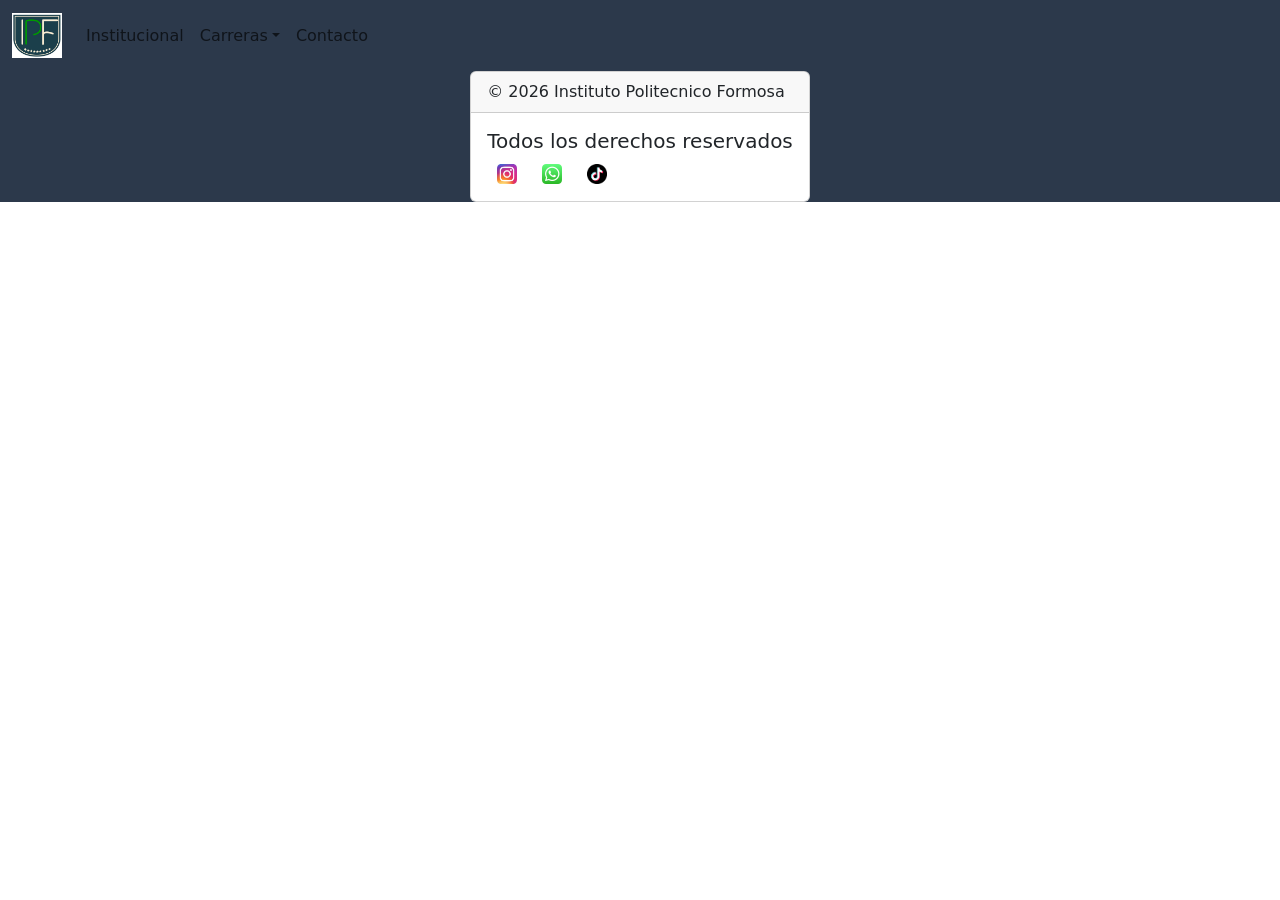
==== index.html @ 4db3eaff "Se crea la estructura basica del HTML, el nav con uso de bootstrap y el footer usando card de bootst" ====
<!doctype html>
<html lang="es">
  <head>
    <meta charset="UTF-8" />
    <meta name="viewport" content="width=device-width, initial-scale=1.0" />
    <title>Inicio</title>
    <link rel="stylesheet" href="assets/css/style.css" />
    <link rel="stylesheet" href="assets/css/index.css" />
    <link
      href="https://cdn.jsdelivr.net/npm/bootstrap@5.3.8/dist/css/bootstrap.min.css"
      rel="stylesheet"
      integrity="sha384-sRIl4kxILFvY47J16cr9ZwB07vP4J8+LH7qKQnuqkuIAvNWLzeN8tE5YBujZqJLB"
      crossorigin="anonymous"
    />
  </head>
  <body>
    <nav
      class="navbar navbar-light navbar-expand-lg"
      style="background-color: #2c394b"
    >
      <div class="container-fluid">
        <a class="navbar-brand" href="index.html">
          <img src="assets/img/logo.png" alt="" width="50" />
        </a>
        <div class="collapse navbar-collapse" id="menu">
          <ul class="navbar-nav">
            <li class="nav-item">
              <a class="nav-link" href="institucional.html">Institucional</a>
            </li>

            <li class="nav-item dropdown">
              <a
                class="nav-link dropdown-toggle"
                id="menucarreras"
                role="button"
                data-bs-toggle="dropdown"
                aria-expanded="false"
                href="carreras.html"
                >Carreras</a
              >
              <ul class="dropdown-menu" aria-labelledby="menucarreras">
                <li>
                  <a class="dropdown-item" href="#" class="nav-link"
                    >Analista Programador Universitario</a
                  >
                </li>
                <li>
                  <a class="dropdown-item" href="#" class="nav-link">
                    Tecnicatura Universitaria en Informatica</a
                  >
                </li>
                <li>
                  <a class="dropdown-item" href="#" class="nav-link"
                    >Tecnicatura Universitaria en Informatica Profesional</a
                  >
                </li>
                <li>
                  <a class="dropdown-item" href="#" class="nav-link"
                    >Tecnicatura Universitaria en Informatica Personal</a
                  >
                </li>
              </ul>
            </li>

            <li class="nav-item">
              <a class="nav-link" href="contacto.html">Contacto</a>
            </li>
          </ul>
        </div>
      </div>
    </nav>
    <header></header>
    <main></main>
    <script
      src="https://cdn.jsdelivr.net/npm/bootstrap@5.3.8/dist/js/bootstrap.bundle.min.js"
      integrity="sha384-FKyoEForCGlyvwx9Hj09JcYn3nv7wiPVlz7YYwJrWVcXK/BmnVDxM+D2scQbITxI"
      crossorigin="anonymous"
    ></script>
    <footer style="background-color: #2c394b" ;>
      <div class="container justify-content-center">
        <div class="card">
          <div class="card-header">
            &copy; 2026 Instituto Politecnico Formosa
          </div>
          <div class="card-body">
            <h5 class="card-title">Todos los derechos reservados</h5>

            <a href="#"><img src="assets/img/foot1.jpg" alt="" width="20" /></a>
            <a href="#"
              ><img src="assets/img/foot2.webp" alt="" width="20 "
            /></a>
            <a href="#"><img src="assets/img/foot3.png" alt="" width="20" /></a>
          </div>
        </div>
      </div>
    </footer>
  </body>
</html>
---- assets/css/style.css ----
.container {
  display: flex;
  justify-content: center;
  align-items: center;
  flex-direction: row;
}
.container a {
  margin: 0 10px;
}
.text {
  text-align: center;
  margin-top: 10px;
}
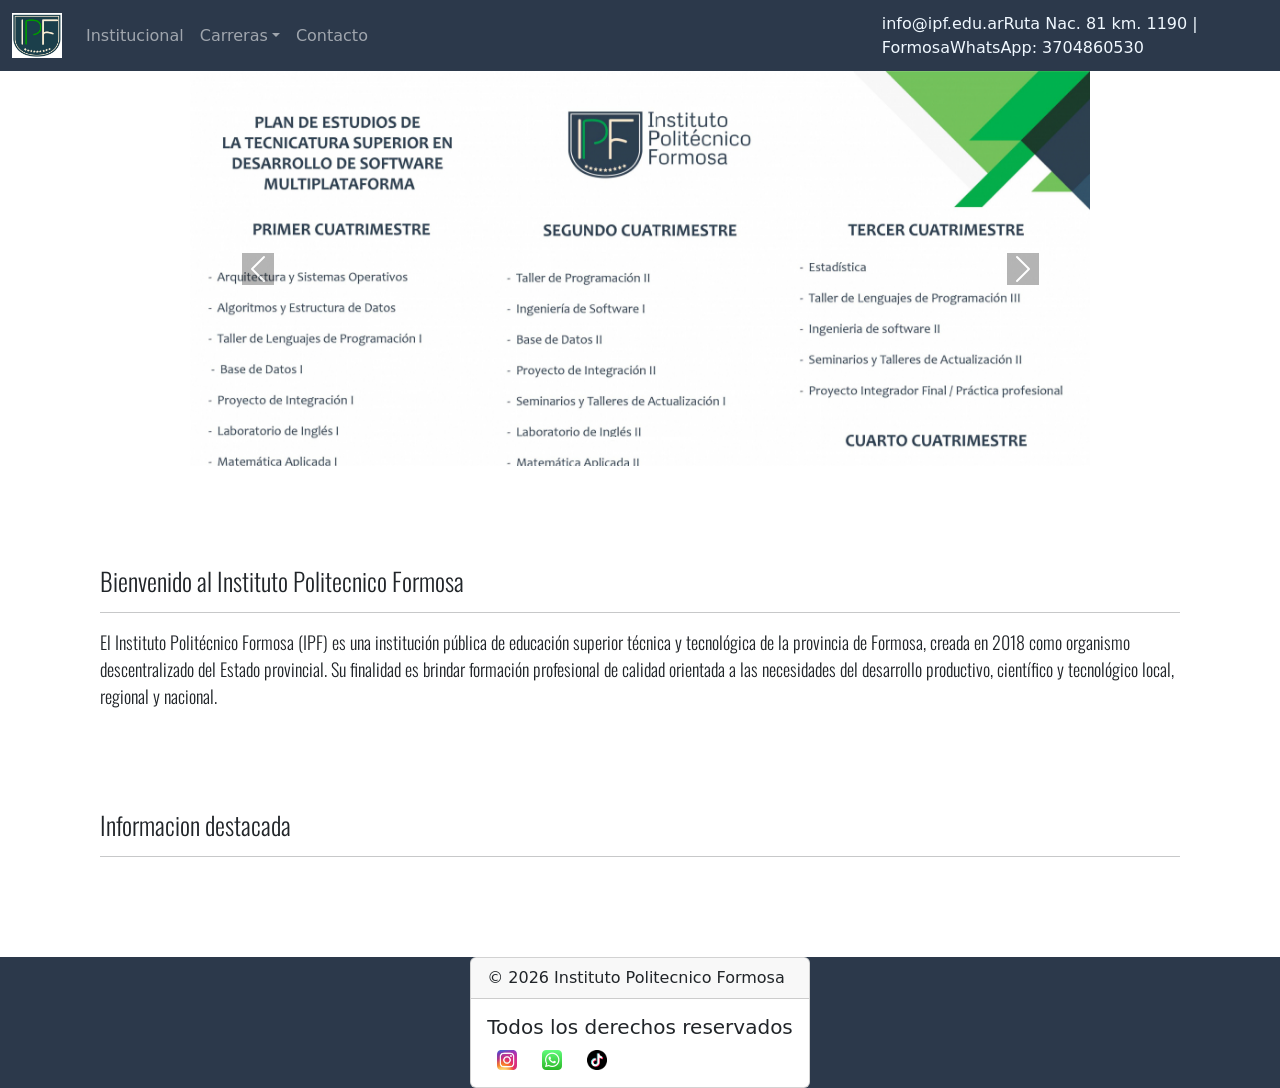
==== commit b743ae7c: "se agrega el carrusel de imagenes, la fuente que usara la pagina y una bienvenida con informacion de" ====
--- a/index.html
+++ b/index.html
@@ -12,10 +12,13 @@
       integrity="sha384-sRIl4kxILFvY47J16cr9ZwB07vP4J8+LH7qKQnuqkuIAvNWLzeN8tE5YBujZqJLB"
       crossorigin="anonymous"
     />
+    <style>
+      @import url("https://fonts.googleapis.com/css2?family=Oswald:wght@200..700&display=swap");
+    </style>
   </head>
-  <body>
+  <body class="d-flex flex-column min-vh-100">
     <nav
-      class="navbar navbar-light navbar-expand-lg"
+      class="navbar navbar-dark navbar-expand-lg"
       style="background-color: #2c394b"
     >
       <div class="container-fluid">
@@ -68,9 +71,89 @@
           </ul>
         </div>
       </div>
+
+      <div class="ms-auto">
+        <span navbar-text style="color: aliceblue">
+          info@ipf.edu.arRuta Nac. 81 km. 1190 | FormosaWhatsApp: 3704860530
+        </span>
+      </div>
     </nav>
     <header></header>
-    <main></main>
+    <main class="flex-grow-1">
+      <div
+        id="carouselExampleIndicators"
+        class="carousel slide"
+        style="max-width: 900px; margin: auto"
+      >
+        <div class="carousel-indicators">
+          <button
+            type="button"
+            data-bs-target="#carouselExampleIndicators"
+            data-bs-slide-to="0"
+            class="active"
+            aria-current="true"
+            aria-label="Slide 1"
+          ></button>
+          <button
+            type="button"
+            data-bs-target="#carouselExampleIndicators"
+            data-bs-slide-to="1"
+            aria-label="Slide 2"
+          ></button>
+          <button
+            type="button"
+            data-bs-target="#carouselExampleIndicators"
+            data-bs-slide-to="2"
+            aria-label="Slide 3"
+          ></button>
+        </div>
+        <div class="carousel-inner">
+          <div class="carousel-item active">
+            <img src="assets/img/car1.jpg" class="d-block w-100" alt="..." />
+          </div>
+          <div class="carousel-item">
+            <img src="assets/img/car2.jpg" class="d-block w-100" alt="..." />
+          </div>
+          <div class="carousel-item">
+            <img src="assets/img/car3.jpg" class="d-block w-100" alt="..." />
+          </div>
+        </div>
+        <button
+          class="carousel-control-prev"
+          type="button"
+          data-bs-target="#carouselExampleIndicators"
+          data-bs-slide="prev"
+        >
+          <span class="carousel-control-prev-icon" aria-hidden="true"></span>
+          <span class="visually-hidden">Previous</span>
+        </button>
+        <button
+          class="carousel-control-next"
+          type="button"
+          data-bs-target="#carouselExampleIndicators"
+          data-bs-slide="next"
+        >
+          <span class="carousel-control-next-icon" aria-hidden="true"></span>
+          <span class="visually-hidden">Next</span>
+        </button>
+      </div>
+      <div class="margin-grande">
+        <h1 class="fw-light">Bienvenido al Instituto Politecnico Formosa</h1>
+        <hr />
+        <p>
+          El Instituto Politécnico Formosa (IPF) es una institución pública de
+          educación superior técnica y tecnológica de la provincia de Formosa,
+          creada en 2018 como organismo descentralizado del Estado provincial.
+          Su finalidad es brindar formación profesional de calidad orientada a
+          las necesidades del desarrollo productivo, científico y tecnológico
+          local, regional y nacional.
+        </p>
+      </div>
+      <div class="margin-grande">
+        <h1 class="fw-light">Informacion destacada</h1>
+        <hr />
+      </div>
+    </main>
     <script
       src="https://cdn.jsdelivr.net/npm/bootstrap@5.3.8/dist/js/bootstrap.bundle.min.js"
       integrity="sha384-FKyoEForCGlyvwx9Hj09JcYn3nv7wiPVlz7YYwJrWVcXK/BmnVDxM+D2scQbITxI"
--- a/assets/css/index.css
+++ b/assets/css/index.css
@@ -0,0 +1,28 @@
+.img {
+  width: 500px;
+  height: auto;
+  padding: 50px;
+  margin: 50px;
+}
+.carousel-control-next-icon,
+.carousel-control-prev-icon {
+  background-color: rgba(0, 0, 0, 0.582);
+}
+.fw-light {
+  font-family: "Oswald", sans-serif;
+  font-optical-sizing: auto;
+  font-weight: 300;
+  font-style: normal;
+  font-size: 25px;
+}
+.margin-grande {
+  margin: 100px;
+}
+
+p {
+  font-family: "Oswald", sans-serif;
+  font-optical-sizing: auto;
+  font-weight: 300;
+  font-style: normal;
+  font-size: 18px;
+}
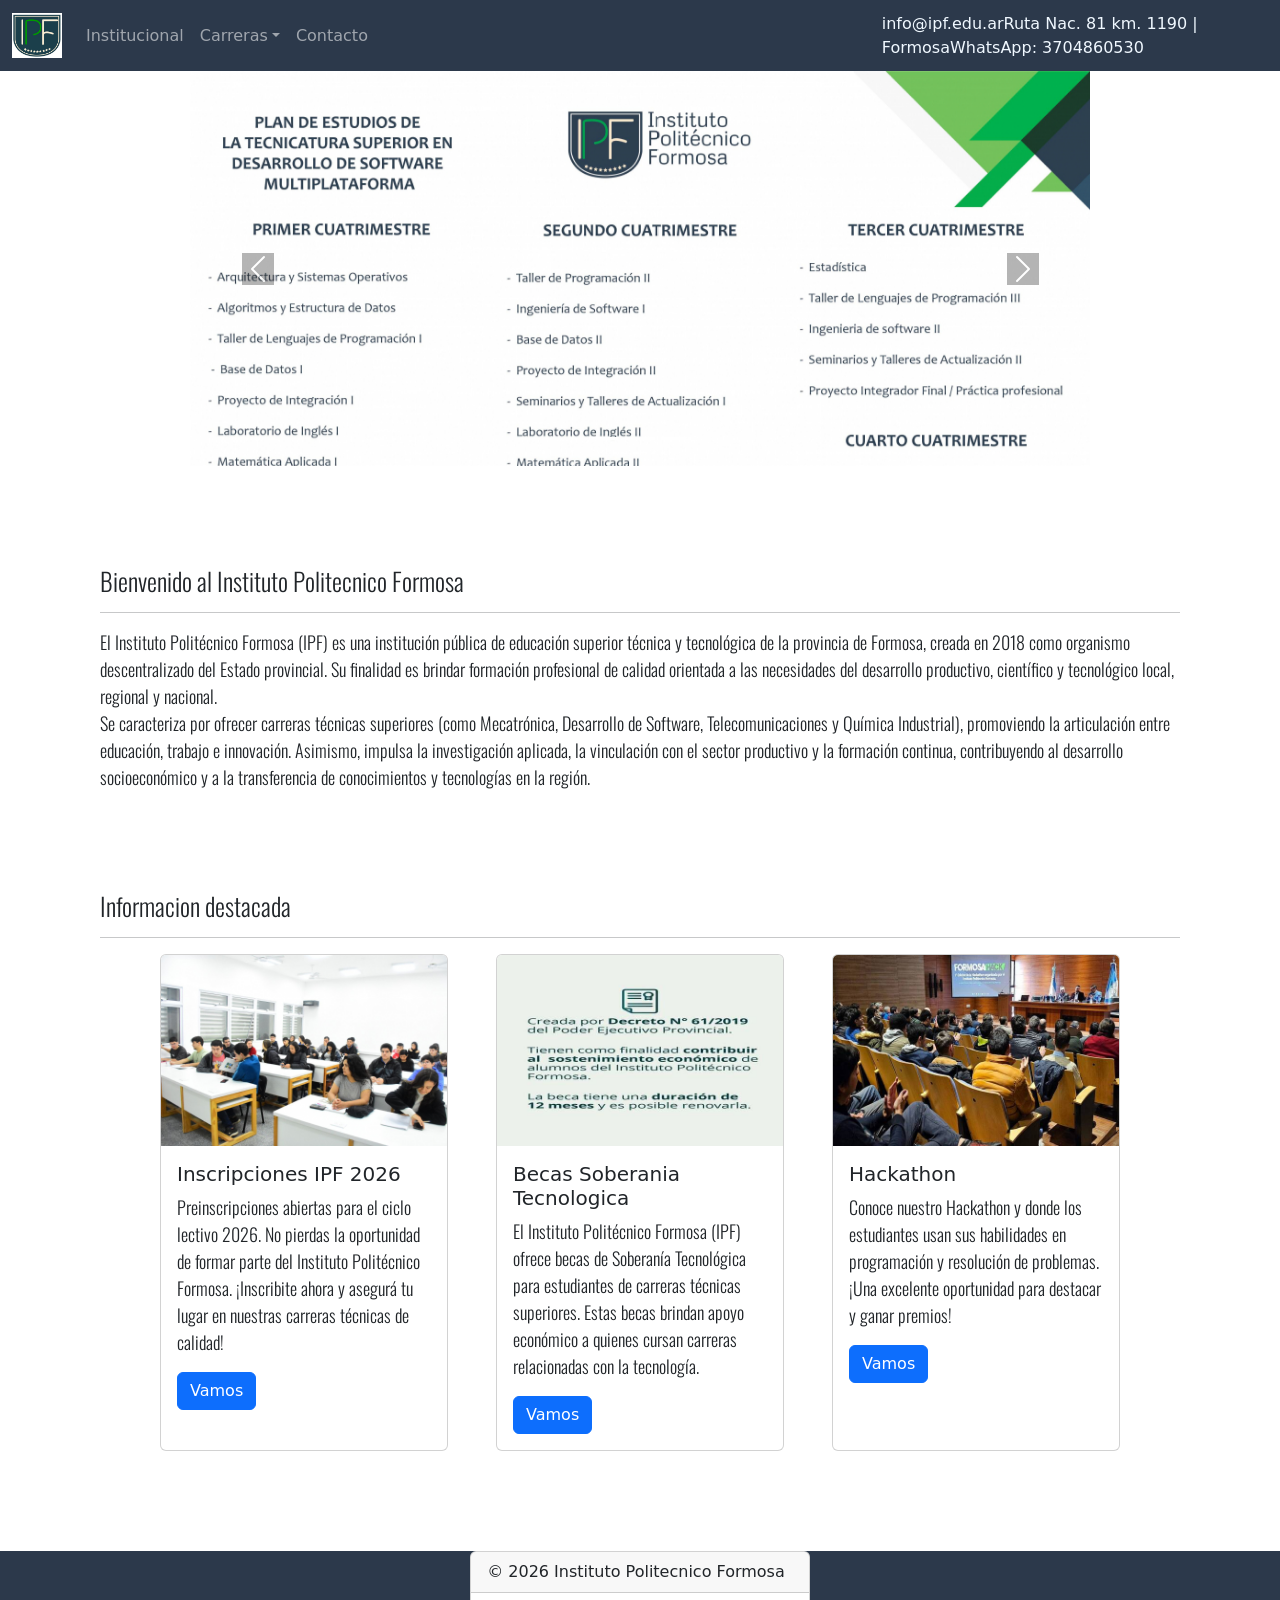
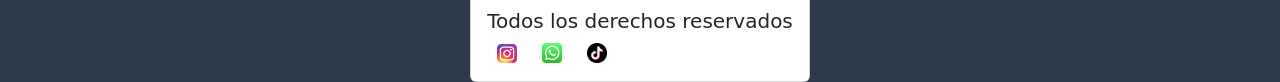
==== commit 38a485eb: "se termina la seccion de cartas se agregan sus respectivas imagenes y el texto que las acompaña" ====
--- a/index.html
+++ b/index.html
@@ -146,12 +146,59 @@
           creada en 2018 como organismo descentralizado del Estado provincial.
           Su finalidad es brindar formación profesional de calidad orientada a
           las necesidades del desarrollo productivo, científico y tecnológico
-          local, regional y nacional.
+          local, regional y nacional. <br />
+          Se caracteriza por ofrecer carreras técnicas superiores (como
+          Mecatrónica, Desarrollo de Software, Telecomunicaciones y Química
+          Industrial), promoviendo la articulación entre educación, trabajo e
+          innovación. Asimismo, impulsa la investigación aplicada, la
+          vinculación con el sector productivo y la formación continua,
+          contribuyendo al desarrollo socioeconómico y a la transferencia de
+          conocimientos y tecnologías en la región.
         </p>
       </div>
       <div class="margin-grande">
         <h1 class="fw-light">Informacion destacada</h1>
         <hr />
+        <div class="cartas d-flex flex-row justify-content-center gap-5">
+          <div class="card" style="width: 18rem">
+            <img src="assets/img/card1.jpeg" class="card-img-top" alt="..." />
+            <div class="card-body">
+              <h5 class="card-title">Inscripciones IPF 2026</h5>
+              <p class="card-text">
+                Preinscripciones abiertas para el ciclo lectivo 2026. No pierdas
+                la oportunidad de formar parte del Instituto Politécnico
+                Formosa. ¡Inscribite ahora y asegurá tu lugar en nuestras
+                carreras técnicas de calidad!
+              </p>
+              <a href="#" class="btn btn-primary">Vamos</a>
+            </div>
+          </div>
+          <div class="card" style="width: 18rem">
+            <img src="assets/img/card2.jpg" class="card-img-top" alt="..." />
+            <div class="card-body">
+              <h5 class="card-title">Becas Soberania Tecnologica</h5>
+              <p class="card-text">
+                El Instituto Politécnico Formosa (IPF) ofrece becas de Soberanía
+                Tecnológica para estudiantes de carreras técnicas superiores.
+                Estas becas brindan apoyo económico a quienes cursan carreras
+                relacionadas con la tecnología.
+              </p>
+              <a href="#" class="btn btn-primary">Vamos</a>
+            </div>
+          </div>
+          <div class="card" style="width: 18rem">
+            <img src="assets/img/card3.jpg" class="card-img-top" alt="..." />
+            <div class="card-body">
+              <h5 class="card-title">Hackathon</h5>
+              <p class="card-text">
+                Conoce nuestro Hackathon y donde los estudiantes usan sus
+                habilidades en programación y resolución de problemas. ¡Una
+                excelente oportunidad para destacar y ganar premios!
+              </p>
+              <a href="#" class="btn btn-primary">Vamos</a>
+            </div>
+          </div>
+        </div>
       </div>
     </main>
     <script
